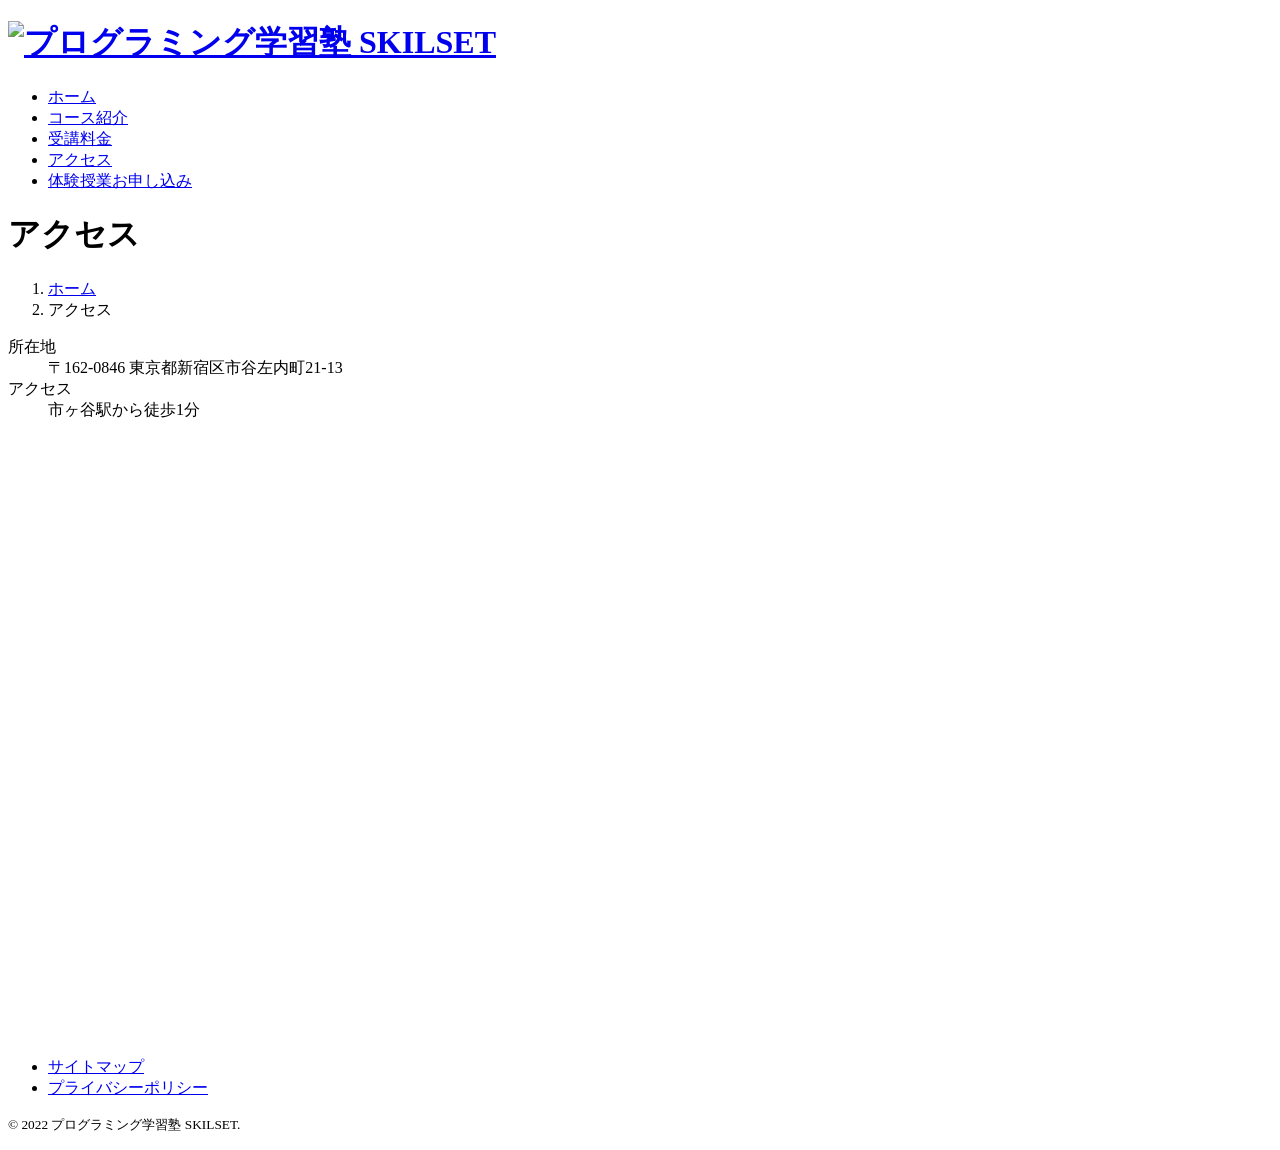
==== access.html @ 1294017c "Add files via upload" ====
<!doctype html>
<html lang="ja">

<head>
    <meta charset="utf-8">
    <meta name="description" content="プログラミングスクール「プログラミング学習塾 SKILSET」は東京都新宿区にあります。市ヶ谷駅から徒歩1分の場所です。
">
    <title>アクセス｜プログラミング学習塾 SKILSET
    </title>

    <link rel="stylesheet" href="css/normalize.css">
    <link rel="stylesheet" href="css/style.css">
</head>

<body class="access">
    <header>
        <h1><a href="index.html">
                <img src="images/logo.png" alt="プログラミング学習塾 SKILSET">
            </a>
        </h1>
        <nav>
            <ul>
                <li>
                    <a href="index.html">ホーム</a>
                </li>
                <li>
                    <a href="course.html">コース紹介</a>
                </li>
                <li>
                    <a href="price.html">受講料金</a>
                </li>
                <li>
                    <a href="access.html">アクセス</a>
                </li>
                <li>
                    <a href="entry.html">体験授業お申し込み</a>
                </li>
            </ul>
        </nav>
    </header>
    <main>
        <div class="title">
            <h1>アクセス</h1>

            <ol>
                <li>
                    <a href="index.html">ホーム</a>
                </li>
                <li>
                    アクセス
                </li>
            </ol>
        </div>

        <div class="inner">
            <dl>
                <dt>所在地</dt>
                <dd>〒162-0846 東京都新宿区市谷左内町21-13</dd>
                <dt>アクセス</dt>
                <dd>市ヶ谷駅から徒歩1分</dd>
            </dl>

            <iframe
                src="https://www.google.com/maps/embed?pb=!1m18!1m12!1m3!1d3240.3327569104013!2d139.73306027525123!3d35.693428229304736!2m3!1f0!2f0!3f0!3m2!1i1024!2i768!4f13.1!3m3!1m2!1s0x60188c5e40fd8ca9%3A0xe4e83101398f38cf!2z44CSMTYyLTA4NDYg5p2x5Lqs6YO95paw5a6_5Yy65biC6LC35bem5YaF55S677yS77yR4oiS77yR77yT!5e0!3m2!1sja!2sjp!4v1793600797971!5m2!1sja!2sjp"
                width="990" height="600" style="border:0;" allowfullscreen="" loading="lazy"
                referrerpolicy="strict-origin-when-cross-origin"></iframe>
        </div>
    </main>
    <footer>
        <ul>
            <li>
                <a href="sitemap.html">サイトマップ</a>
            </li>
            <li>
                <a href="privacypolicy.html">プライバシーポリシー</a>
            </li>
        </ul>
        <p><small>&copy; 2022 プログラミング学習塾 SKILSET.</small></p>
    </footer>

</body>

</html>
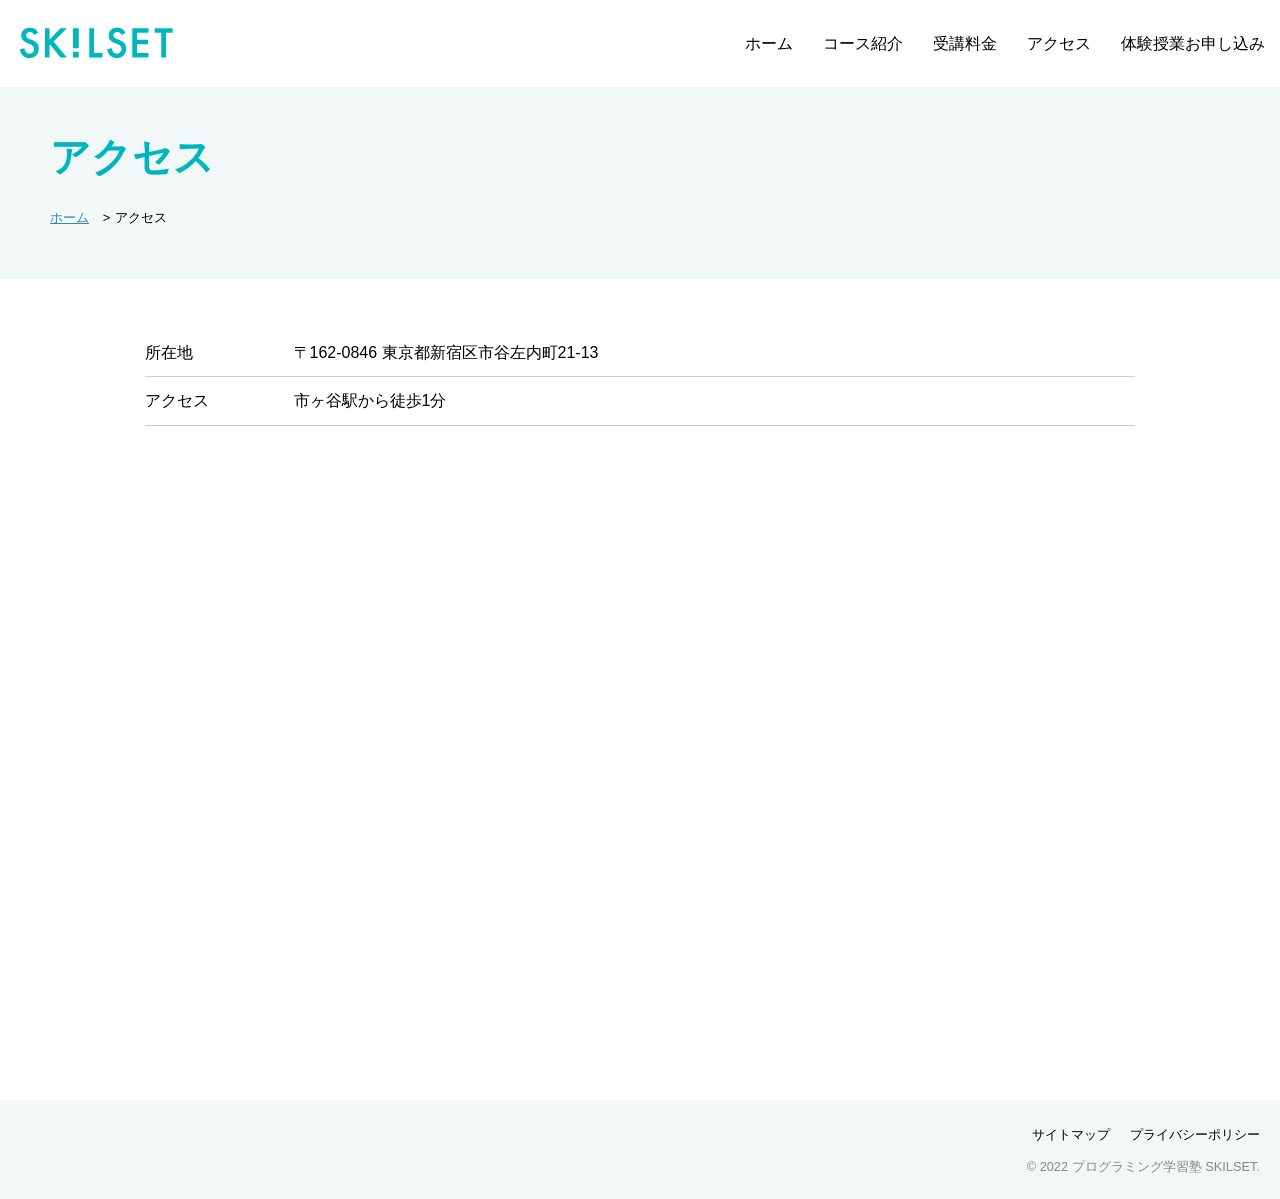
==== commit 5d14db79: "Update access.html" ====
--- a/access.html
+++ b/access.html
@@ -8,8 +8,8 @@
     <title>アクセス｜プログラミング学習塾 SKILSET
     </title>
 
-    <link rel="stylesheet" href="css/normalize.css">
-    <link rel="stylesheet" href="css/style.css">
+    <link rel="stylesheet" href="CSS/normalize.css">
+    <link rel="stylesheet" href="CSS/style.css">
 </head>
 
 <body class="access">
@@ -80,4 +80,4 @@
 
 </body>
 
-</html>+</html>
--- a/CSS/style.css
+++ b/CSS/style.css
@@ -0,0 +1,335 @@
+@charset "utf-8";
+
+body {
+    line-height: 1.7;
+    font-size: 16px;
+    font-family: -apple-system, blinkmacsystemfont, "helvetica neue", "游ゴシック medium", yugothic, yugothicm, "hiragino kaku gothic pron", meiryo, sans-serif;
+    color: #000000;
+}
+
+a,
+a:link {
+    color: #3585b7;
+}
+
+a:visited {
+    color: #6252b7;
+}
+
+a:hover {
+    text-decoration: none;
+    color: #555;
+}
+
+/* header */
+header {
+    display: flex;
+}
+
+header h1 {
+    margin: 20px 0 0 20px;
+}
+
+header nav {
+    margin: 0 0 0 auto;
+}
+
+header nav ul {
+    list-style-type: none;
+    margin: 20px 0 20px;
+    padding: 0;
+    display: flex;
+}
+
+header nav ul li a,
+header nav ul li a:link,
+header nav ul li a:visited {
+    display: block;
+    padding: 10px 15px 10px 15px;
+    text-decoration: none;
+    color: #000;
+}
+
+header nav ul li a:hover {
+    color: #888;
+}
+
+/* footer */
+footer {
+    background: #f2f8f8;
+    padding: 20px;
+}
+
+footer ul {
+    list-style-type: none;
+    margin: 0 0 5px;
+    padding: 0;
+    display: flex;
+    justify-content: flex-end;
+}
+
+footer ul li {
+    padding: 0 0 0 20px;
+}
+
+footer ul li a,
+footer ul li a:link,
+footer ul li a:visited {
+    text-decoration: none;
+    font-size: 13px;
+    color: #000;
+}
+
+footer ul li a:hover {
+    color: #888;
+}
+
+footer p {
+    margin: 0;
+    text-align: right;
+    color: #888;
+}
+
+/* main */
+main .inner {
+    width: 990px;
+    margin: 50px auto;
+}
+
+main h2 {
+    margin: 50px 0 20px;
+    font-weight: normal;
+    font-size: 25px;
+    color: #00b6bd;
+}
+
+main p {
+    margin: 0 0 15px;
+}
+
+main dl {
+    width: 100%;
+}
+
+main dl dt {
+    float: left;
+    clear: both;
+    padding: 10px 0;
+}
+
+main dl dd {
+    border-bottom: 1px solid #ccc;
+    margin: 0;
+    padding: 10px 0 10px 15%;
+}
+
+main .title {
+    padding: 50px;
+    background: #f2f8f8;
+}
+
+main .title h1 {
+    margin: 0;
+    line-height: 1;
+    font-size: 40px;
+    color: #00b6bd;
+}
+
+main .title ol {
+    list-style-type: none;
+    margin: 30px 0 0;
+    padding: 0;
+    display: flex;
+}
+
+main .title ol li {
+    font-size: 13px;
+}
+
+main .title ol li::after {
+    content: ">";
+    margin: 0 5px 0 10px;
+}
+
+main .title ol li:last-child::after {
+    content: none;
+}
+
+main table {
+    width: 100%;
+    margin-bottom: 30px;
+}
+
+main table,
+main table th,
+main table td {
+    border: solid 1px #ccc;
+    border-collapse: collapse;
+}
+
+main table th,
+main table td {
+    padding: 10px;
+}
+
+main table tr th {
+    background: #f2f8f8;
+    color: #00b6bd;
+}
+
+main ul {
+    margin: 0 0 60px;
+    padding: 0 0 0 20px;
+}
+
+/* home */
+.home main .visual {
+    background: url(../images/visual.jpg) no-repeat center top;
+    height: 550px;
+    padding: 150px 0 0;
+    box-sizing: border-box;
+}
+
+.home main .visual p {
+    text-align: center;
+}
+
+.home main section {
+    display: flex;
+    margin-top: 50px;
+}
+
+.home main section div {
+    padding: 0 40px 0 0;
+}
+
+.home main section:first-child {
+    flex-direction: row-reverse;
+}
+
+.home main section:first-child div {
+    padding: 0 0 0 40px;
+}
+
+/* course */
+.course main .course-box {
+    display: flex;
+    justify-content: space-between;
+    margin-top: 50px;
+}
+
+.course main .course-box div {
+    width: 475px;
+}
+
+.course main h2 {
+    margin-top: 0;
+}
+
+/* price */
+.price table tr:nth-child(1) th {
+    background: #00b6bd;
+    color: #fff;
+    font-size: 18px;
+    width: 360px;
+}
+
+.price table tr:nth-child(1) .cell {
+    border: none;
+    background: none;
+    width: 170px;
+}
+
+.price table {
+    border: none;
+}
+
+.price table td {
+    font-size: 20px;
+    text-align: center;
+    line-height: 1.5em;
+    margin: 0;
+}
+
+.price .image-box1,
+.price .image-box2 {
+    display: flex;
+    justify-content: space-between;
+}
+
+.price .image-box1 p,
+.price .image-box2 p {
+    margin: 0;
+    padding: 0 0 5px 0;
+}
+
+.price span {
+    font-size: 0.8em;
+}
+
+/* entry */
+
+.entry .must {
+    color: #d23939;
+    margin: 0 5px;
+}
+
+.entry main p {
+    margin: 0 0 50px 0;
+}
+
+.entry dt {
+    padding: 10px 0px;
+}
+
+.entry dd {
+    padding: 10px 0 10px 240px;
+}
+
+.entry select {
+    padding: 5px;
+    border: 0.5px solid #ccc;
+}
+
+.entry input {
+    padding: 5px;
+    border: 0.5px solid #ccc;
+}
+
+.entry input[name="email"] {
+    width: 50%;
+}
+
+.entry textarea {
+    padding: 5px 0;
+    border: 0.5px solid #ccc;
+}
+
+.entry button {
+    border: none;
+    border-radius: 35px;
+    background: #00b6bd;
+    width: 300px;
+    height: 60px;
+    color: #fff;
+    font-weight: bold;
+    font-size: 18px;
+    margin: 20px 0 50px;
+    padding: 0 0 0 0;
+    cursor: pointer;
+}
+
+.entry .submit {
+    text-align: center;
+    margin: 10px 0px;
+}
+
+/* privacypolicy */
+.privacypolicy main dd {
+    padding: 10px 0 10px 50xp ;
+}
+
+/* sitemap */
+.sitemap main .inner li{
+    margin-bottom: 20px;
+}
